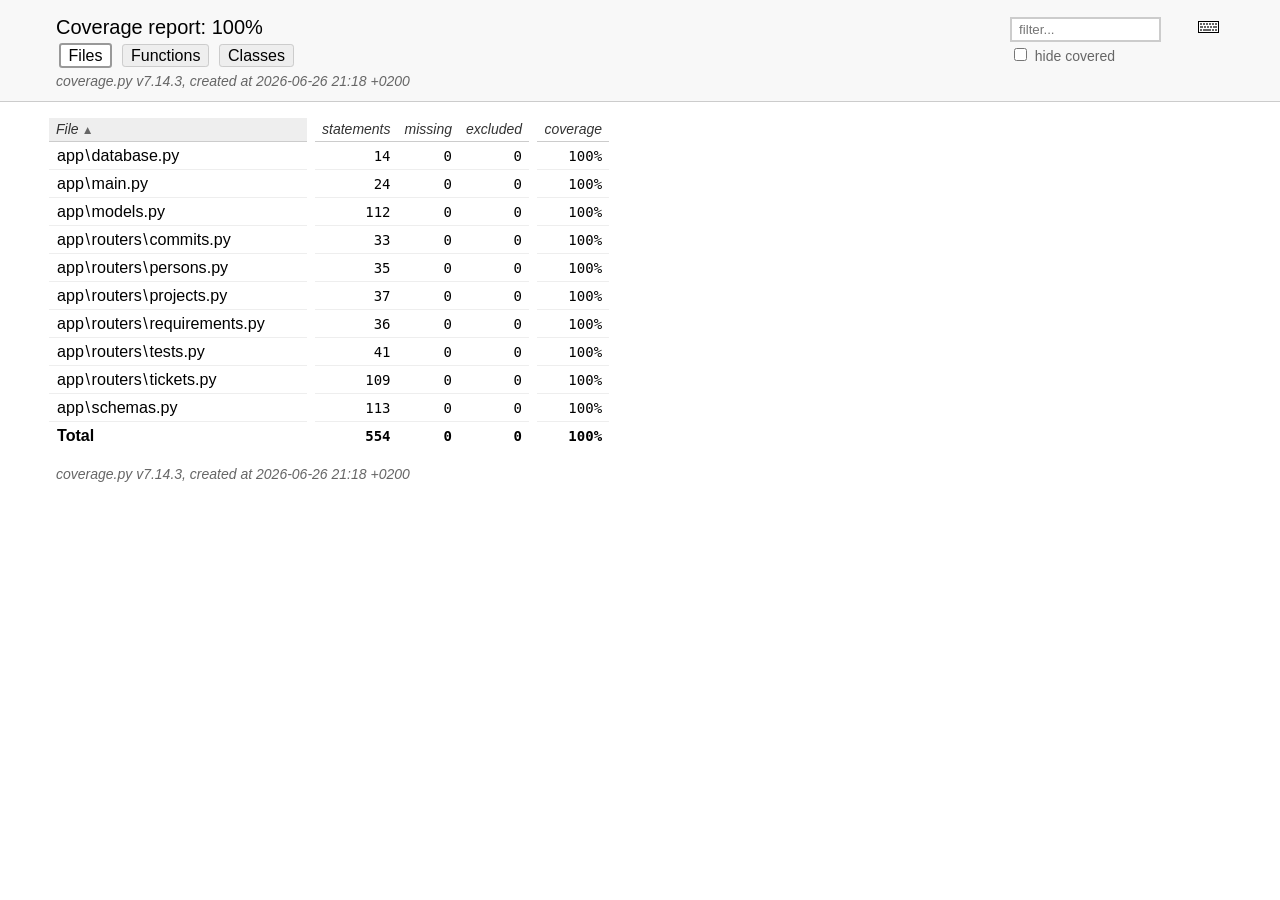
==== doc/coverage/index.html @ 74583fb6 "Run tests and update README.md" ====
<!DOCTYPE html>
<html lang="en">
<head>
    <meta http-equiv="Content-Type" content="text/html; charset=utf-8">
    <title>Coverage report</title>
    <link rel="icon" sizes="32x32" href="favicon_32_cb_c827f16f.png">
    <link rel="stylesheet" href="style_cb_0853b3de.css" type="text/css">
    <script src="coverage_html_cb_188fc9a4.js" defer></script>
</head>
<body class="indexfile">
<header>
    <div class="content">
        <h1>Coverage report:
            <span class="pc_cov">100%</span>
        </h1>
        <aside id="help_panel_wrapper">
            <input id="help_panel_state" type="checkbox">
            <label for="help_panel_state">
                <img id="keyboard_icon" src="keybd_closed_cb_900cfef5.png" alt="Show/hide keyboard shortcuts">
            </label>
            <div id="help_panel">
                <p class="legend">Shortcuts on this page</p>
                <div class="keyhelp">
                    <p>
                        <kbd>f</kbd>
                        <kbd>s</kbd>
                        <kbd>m</kbd>
                        <kbd>x</kbd>
                        <kbd>c</kbd>
                        &nbsp; change column sorting
                    </p>
                    <p>
                        <kbd>[</kbd>
                        <kbd>]</kbd>
                        &nbsp; prev/next file
                    </p>
                    <p>
                        <kbd>?</kbd> &nbsp; show/hide this help
                    </p>
                </div>
            </div>
        </aside>
        <form id="filter_container">
            <input id="filter" type="text" value="" placeholder="filter...">
            <div>
                <input id="hide100" type="checkbox" >
                <label for="hide100">hide covered</label>
            </div>
        </form>
        <h2>
                <a class="button current">Files</a>
                <a class="button" href="function_index.html">Functions</a>
                <a class="button" href="class_index.html">Classes</a>
        </h2>
        <p class="text">
            <a class="nav" href="https://coverage.readthedocs.io/en/7.14.3">coverage.py v7.14.3</a>,
            created at 2026-06-26 21:18 +0200
        </p>
    </div>
</header>
<main id="index">
    <table class="index" data-sortable>
        <thead>
            <tr class="tablehead" title="Click to sort">
                <th id="file" class="name" aria-sort="none" data-shortcut="f">File<span class="arrows"></span></th>
                <th class="spacer">&nbsp;</th>
                <th id="statements" aria-sort="none" data-default-sort-order="descending" data-shortcut="s">statements<span class="arrows"></span></th>
                <th id="missing" aria-sort="none" data-default-sort-order="descending" data-shortcut="m">missing<span class="arrows"></span></th>
                <th id="excluded" aria-sort="none" data-default-sort-order="descending" data-shortcut="x">excluded<span class="arrows"></span></th>
                <th class="spacer">&nbsp;</th>
                <th id="coverage" aria-sort="none" data-shortcut="c">coverage<span class="arrows"></span></th>
            </tr>
        </thead>
        <tbody>
            <tr class="region">
                <td class="name"><a href="z_5f5a17c013354698_database_py.html">app<span class="sep">\</span>database.py</a></td>
                <td class="spacer">&nbsp;</td>
                <td>14</td>
                <td>0</td>
                <td>0</td>
                <td class="spacer">&nbsp;</td>
                <td data-ratio="14 14">100%</td>
            </tr>
            <tr class="region">
                <td class="name"><a href="z_5f5a17c013354698_main_py.html">app<span class="sep">\</span>main.py</a></td>
                <td class="spacer">&nbsp;</td>
                <td>24</td>
                <td>0</td>
                <td>0</td>
                <td class="spacer">&nbsp;</td>
                <td data-ratio="24 24">100%</td>
            </tr>
            <tr class="region">
                <td class="name"><a href="z_5f5a17c013354698_models_py.html">app<span class="sep">\</span>models.py</a></td>
                <td class="spacer">&nbsp;</td>
                <td>112</td>
                <td>0</td>
                <td>0</td>
                <td class="spacer">&nbsp;</td>
                <td data-ratio="112 112">100%</td>
            </tr>
            <tr class="region">
                <td class="name"><a href="z_84e85958b078cc7a_commits_py.html">app<span class="sep">\</span>routers<span class="sep">\</span>commits.py</a></td>
                <td class="spacer">&nbsp;</td>
                <td>33</td>
                <td>0</td>
                <td>0</td>
                <td class="spacer">&nbsp;</td>
                <td data-ratio="33 33">100%</td>
            </tr>
            <tr class="region">
                <td class="name"><a href="z_84e85958b078cc7a_persons_py.html">app<span class="sep">\</span>routers<span class="sep">\</span>persons.py</a></td>
                <td class="spacer">&nbsp;</td>
                <td>35</td>
                <td>0</td>
                <td>0</td>
                <td class="spacer">&nbsp;</td>
                <td data-ratio="35 35">100%</td>
            </tr>
            <tr class="region">
                <td class="name"><a href="z_84e85958b078cc7a_projects_py.html">app<span class="sep">\</span>routers<span class="sep">\</span>projects.py</a></td>
                <td class="spacer">&nbsp;</td>
                <td>37</td>
                <td>0</td>
                <td>0</td>
                <td class="spacer">&nbsp;</td>
                <td data-ratio="37 37">100%</td>
            </tr>
            <tr class="region">
                <td class="name"><a href="z_84e85958b078cc7a_requirements_py.html">app<span class="sep">\</span>routers<span class="sep">\</span>requirements.py</a></td>
                <td class="spacer">&nbsp;</td>
                <td>36</td>
                <td>0</td>
                <td>0</td>
                <td class="spacer">&nbsp;</td>
                <td data-ratio="36 36">100%</td>
            </tr>
            <tr class="region">
                <td class="name"><a href="z_84e85958b078cc7a_tests_py.html">app<span class="sep">\</span>routers<span class="sep">\</span>tests.py</a></td>
                <td class="spacer">&nbsp;</td>
                <td>41</td>
                <td>0</td>
                <td>0</td>
                <td class="spacer">&nbsp;</td>
                <td data-ratio="41 41">100%</td>
            </tr>
            <tr class="region">
                <td class="name"><a href="z_84e85958b078cc7a_tickets_py.html">app<span class="sep">\</span>routers<span class="sep">\</span>tickets.py</a></td>
                <td class="spacer">&nbsp;</td>
                <td>109</td>
                <td>0</td>
                <td>0</td>
                <td class="spacer">&nbsp;</td>
                <td data-ratio="109 109">100%</td>
            </tr>
            <tr class="region">
                <td class="name"><a href="z_5f5a17c013354698_schemas_py.html">app<span class="sep">\</span>schemas.py</a></td>
                <td class="spacer">&nbsp;</td>
                <td>113</td>
                <td>0</td>
                <td>0</td>
                <td class="spacer">&nbsp;</td>
                <td data-ratio="113 113">100%</td>
            </tr>
        </tbody>
        <tfoot>
            <tr class="total">
                <td class="name">Total</td>
                <td class="spacer">&nbsp;</td>
                <td>554</td>
                <td>0</td>
                <td>0</td>
                <td class="spacer">&nbsp;</td>
                <td data-ratio="554 554">100%</td>
            </tr>
        </tfoot>
    </table>
    <p id="no_rows">
        No items found using the specified filter.
    </p>
</main>
<footer>
    <div class="content">
        <p>
            <a class="nav" href="https://coverage.readthedocs.io/en/7.14.3">coverage.py v7.14.3</a>,
            created at 2026-06-26 21:18 +0200
        </p>
    </div>
    <aside class="hidden">
        <a id="prevFileLink" class="nav" href="z_5f5a17c013354698_schemas_py.html"></a>
        <a id="nextFileLink" class="nav" href="z_5f5a17c013354698_database_py.html"></a>
        <button type="button" class="button_prev_file" data-shortcut="["></button>
        <button type="button" class="button_next_file" data-shortcut="]"></button>
        <button type="button" class="button_show_hide_help" data-shortcut="?"></button>
    </aside>
</footer>
</body>
</html>
---- doc/coverage/style_cb_0853b3de.css ----
@charset "UTF-8";
/* Licensed under the Apache License: http://www.apache.org/licenses/LICENSE-2.0 */
/* For details: https://github.com/coveragepy/coveragepy/blob/main/NOTICE.txt */
/* Don't edit this .css file. Edit the .scss file instead! */
html, body, h1, h2, h3, p, table, td, th { margin: 0; padding: 0; border: 0; font-weight: inherit; font-style: inherit; font-size: 100%; font-family: inherit; vertical-align: baseline; }

body { font-family: -apple-system, BlinkMacSystemFont, "Segoe UI", Roboto, Ubuntu, Cantarell, "Helvetica Neue", sans-serif; font-size: 1em; background: #fff; color: #000; }

@media (prefers-color-scheme: dark) { body { background: #1e1e1e; } }

@media (prefers-color-scheme: dark) { body { color: #eee; } }

html > body { font-size: 16px; }

a:active, a:focus { outline: 2px dashed #007acc; }

p { font-size: .875em; line-height: 1.4em; }

table { border-collapse: collapse; }

td { vertical-align: top; }

table tr.hidden { display: none !important; }

p#no_rows { display: none; font-size: 1.15em; font-family: -apple-system, BlinkMacSystemFont, "Segoe UI", Roboto, Ubuntu, Cantarell, "Helvetica Neue", sans-serif; }

a.nav { text-decoration: none; color: inherit; }

a.nav:hover { text-decoration: underline; color: inherit; }

.hidden { display: none; }

header { background: #f8f8f8; width: 100%; z-index: 2; border-bottom: 1px solid #ccc; }

@media (prefers-color-scheme: dark) { header { background: black; } }

@media (prefers-color-scheme: dark) { header { border-color: #333; } }

header .content { padding: 1rem 3.5rem; }

header h2 { margin-top: .5em; font-size: 1em; }

header h2 a.button { font-family: inherit; font-size: inherit; border: 1px solid; border-radius: .2em; background: #eee; color: inherit; text-decoration: none; padding: .1em .5em; margin: 1px calc(.1em + 1px); cursor: pointer; border-color: #ccc; }

@media (prefers-color-scheme: dark) { header h2 a.button { background: #333; } }

@media (prefers-color-scheme: dark) { header h2 a.button { border-color: #444; } }

header h2 a.button.current { border: 2px solid; background: #fff; border-color: #999; cursor: default; }

@media (prefers-color-scheme: dark) { header h2 a.button.current { background: #1e1e1e; } }

@media (prefers-color-scheme: dark) { header h2 a.button.current { border-color: #777; } }

header p.text { margin: .5em 0 -.5em; color: #666; font-style: italic; }

@media (prefers-color-scheme: dark) { header p.text { color: #aaa; } }

header.sticky { position: fixed; left: 0; right: 0; height: 2.5em; }

header.sticky .text { display: none; }

header.sticky h1, header.sticky h2 { font-size: 1em; margin-top: 0; display: inline-block; }

header.sticky .content { padding: 0.5rem 3.5rem; }

header.sticky .content p { font-size: 1em; }

header.sticky ~ #source { padding-top: 6.5em; }

main { position: relative; z-index: 1; }

footer { margin: 1rem 3.5rem; }

footer .content { padding: 0; color: #666; font-style: italic; }

@media (prefers-color-scheme: dark) { footer .content { color: #aaa; } }

#index { margin: 1rem 0 0 3.5rem; }

h1 { font-size: 1.25em; display: inline-block; }

#filter_container { float: right; margin: 0 2em 0 0; line-height: 1.66em; }

#filter_container #filter { width: 10em; padding: 0.2em 0.5em; border: 2px solid #ccc; background: #fff; color: #000; }

@media (prefers-color-scheme: dark) { #filter_container #filter { border-color: #444; } }

@media (prefers-color-scheme: dark) { #filter_container #filter { background: #1e1e1e; } }

@media (prefers-color-scheme: dark) { #filter_container #filter { color: #eee; } }

#filter_container #filter:focus { border-color: #007acc; }

#filter_container :disabled ~ label { color: #ccc; }

@media (prefers-color-scheme: dark) { #filter_container :disabled ~ label { color: #444; } }

#filter_container label { font-size: .875em; color: #666; }

@media (prefers-color-scheme: dark) { #filter_container label { color: #aaa; } }

header button { font-family: inherit; font-size: inherit; border: 1px solid; border-radius: .2em; background: #eee; color: inherit; text-decoration: none; padding: .1em .5em; margin: 1px calc(.1em + 1px); cursor: pointer; border-color: #ccc; }

@media (prefers-color-scheme: dark) { header button { background: #333; } }

@media (prefers-color-scheme: dark) { header button { border-color: #444; } }

header button:active, header button:focus { outline: 2px dashed #007acc; }

header button.run { background: #eeffee; }

@media (prefers-color-scheme: dark) { header button.run { background: #373d29; } }

header button.run.show_run { background: #dfd; border: 2px solid #00dd00; margin: 0 .1em; }

@media (prefers-color-scheme: dark) { header button.run.show_run { background: #373d29; } }

header button.mis { background: #ffeeee; }

@media (prefers-color-scheme: dark) { header button.mis { background: #4b1818; } }

header button.mis.show_mis { background: #fdd; border: 2px solid #ff0000; margin: 0 .1em; }

@media (prefers-color-scheme: dark) { header button.mis.show_mis { background: #4b1818; } }

header button.exc { background: #f7f7f7; }

@media (prefers-color-scheme: dark) { header button.exc { background: #333; } }

header button.exc.show_exc { background: #eee; border: 2px solid #808080; margin: 0 .1em; }

@media (prefers-color-scheme: dark) { header button.exc.show_exc { background: #333; } }

header button.par { background: #ffffd5; }

@media (prefers-color-scheme: dark) { header button.par { background: #650; } }

header button.par.show_par { background: #ffa; border: 2px solid #bbbb00; margin: 0 .1em; }

@media (prefers-color-scheme: dark) { header button.par.show_par { background: #650; } }

#help_panel, #source p .annotate.long { display: none; position: absolute; z-index: 999; background: #ffffcc; border: 1px solid #888; border-radius: .2em; color: #333; padding: .25em .5em; }

#source p .annotate.long { white-space: normal; float: right; top: 1.75em; right: 1em; height: auto; }

#help_panel_wrapper { float: right; position: relative; }

#keyboard_icon { margin: 5px; }

#help_panel_state { display: none; }

#help_panel { top: 25px; right: 0; padding: .75em; border: 1px solid #883; color: #333; }

#help_panel .keyhelp p { margin-top: .75em; }

#help_panel .legend { font-style: italic; margin-bottom: 1em; }

.indexfile #help_panel { width: 25em; }

.pyfile #help_panel { width: 18em; }

#help_panel_state:checked ~ #help_panel { display: block; }

kbd { border: 1px solid black; border-color: #888 #333 #333 #888; padding: .1em .35em; font-family: SFMono-Regular, Menlo, Monaco, Consolas, monospace; font-weight: bold; background: #eee; border-radius: 3px; }

.sep { padding: 0 .1em; }

#source { padding: 1em 0 1em 3.5rem; font-family: SFMono-Regular, Menlo, Monaco, Consolas, monospace; }

#source p { position: relative; white-space: pre; }

#source p * { box-sizing: border-box; }

#source p .n { float: left; text-align: right; width: 3.5rem; box-sizing: border-box; margin-left: -3.5rem; padding-right: 1em; color: #999; user-select: none; }

@media (prefers-color-scheme: dark) { #source p .n { color: #777; } }

#source p .n.highlight { background: #ffdd00; }

#source p .n a { scroll-margin-top: 6em; text-decoration: none; color: #999; }

@media (prefers-color-scheme: dark) { #source p .n a { color: #777; } }

#source p .n a:hover { text-decoration: underline; color: #999; }

@media (prefers-color-scheme: dark) { #source p .n a:hover { color: #777; } }

#source p .t { display: inline-block; width: 100%; box-sizing: border-box; margin-left: -.5em; padding-left: 0.3em; border-left: 0.2em solid #fff; }

@media (prefers-color-scheme: dark) { #source p .t { border-color: #1e1e1e; } }

#source p .t:hover { background: #f2f2f2; }

@media (prefers-color-scheme: dark) { #source p .t:hover { background: #282828; } }

#source p .t:hover ~ .r .annotate.long { display: block; }

#source p .t .com { color: #008000; font-style: italic; line-height: 1px; }

@media (prefers-color-scheme: dark) { #source p .t .com { color: #6a9955; } }

#source p .t .key { font-weight: bold; line-height: 1px; }

#source p .t .str, #source p .t .fst { color: #0451a5; }

@media (prefers-color-scheme: dark) { #source p .t .str, #source p .t .fst { color: #9cdcfe; } }

#source p.mis .t { border-left: 0.2em solid #ff0000; }

#source p.mis.show_mis .t { background: #fdd; }

@media (prefers-color-scheme: dark) { #source p.mis.show_mis .t { background: #4b1818; } }

#source p.mis.show_mis .t:hover { background: #f2d2d2; }

@media (prefers-color-scheme: dark) { #source p.mis.show_mis .t:hover { background: #532323; } }

#source p.mis.mis2 .t { border-left: 0.2em dotted #ff0000; }

#source p.mis.mis2.show_mis .t { background: #ffeeee; }

@media (prefers-color-scheme: dark) { #source p.mis.mis2.show_mis .t { background: #351b1b; } }

#source p.mis.mis2.show_mis .t:hover { background: #f2d2d2; }

@media (prefers-color-scheme: dark) { #source p.mis.mis2.show_mis .t:hover { background: #532323; } }

#source p.run .t { border-left: 0.2em solid #00dd00; }

#source p.run.show_run .t { background: #dfd; }

@media (prefers-color-scheme: dark) { #source p.run.show_run .t { background: #373d29; } }

#source p.run.show_run .t:hover { background: #d2f2d2; }

@media (prefers-color-scheme: dark) { #source p.run.show_run .t:hover { background: #404633; } }

#source p.run.run2 .t { border-left: 0.2em dotted #00dd00; }

#source p.run.run2.show_run .t { background: #eeffee; }

@media (prefers-color-scheme: dark) { #source p.run.run2.show_run .t { background: #2b2e24; } }

#source p.run.run2.show_run .t:hover { background: #d2f2d2; }

@media (prefers-color-scheme: dark) { #source p.run.run2.show_run .t:hover { background: #404633; } }

#source p.exc .t { border-left: 0.2em solid #808080; }

#source p.exc.show_exc .t { background: #eee; }

@media (prefers-color-scheme: dark) { #source p.exc.show_exc .t { background: #333; } }

#source p.exc.show_exc .t:hover { background: #e2e2e2; }

@media (prefers-color-scheme: dark) { #source p.exc.show_exc .t:hover { background: #3c3c3c; } }

#source p.exc.exc2 .t { border-left: 0.2em dotted #808080; }

#source p.exc.exc2.show_exc .t { background: #f7f7f7; }

@media (prefers-color-scheme: dark) { #source p.exc.exc2.show_exc .t { background: #292929; } }

#source p.exc.exc2.show_exc .t:hover { background: #e2e2e2; }

@media (prefers-color-scheme: dark) { #source p.exc.exc2.show_exc .t:hover { background: #3c3c3c; } }

#source p.par .t { border-left: 0.2em solid #bbbb00; }

#source p.par.show_par .t { background: #ffa; }

@media (prefers-color-scheme: dark) { #source p.par.show_par .t { background: #650; } }

#source p.par.show_par .t:hover { background: #f2f2a2; }

@media (prefers-color-scheme: dark) { #source p.par.show_par .t:hover { background: #6d5d0c; } }

#source p.par.par2 .t { border-left: 0.2em dotted #bbbb00; }

#source p.par.par2.show_par .t { background: #ffffd5; }

@media (prefers-color-scheme: dark) { #source p.par.par2.show_par .t { background: #423a0f; } }

#source p.par.par2.show_par .t:hover { background: #f2f2a2; }

@media (prefers-color-scheme: dark) { #source p.par.par2.show_par .t:hover { background: #6d5d0c; } }

#source p .r { position: absolute; top: 0; right: 2.5em; font-family: -apple-system, BlinkMacSystemFont, "Segoe UI", Roboto, Ubuntu, Cantarell, "Helvetica Neue", sans-serif; }

#source p .annotate { font-family: -apple-system, BlinkMacSystemFont, "Segoe UI", Roboto, Ubuntu, Cantarell, "Helvetica Neue", sans-serif; color: #666; padding-right: .5em; }

@media (prefers-color-scheme: dark) { #source p .annotate { color: #ddd; } }

#source p .annotate.short:hover ~ .long { display: block; }

#source p .annotate.long { width: 30em; right: 2.5em; }

#source p input { display: none; }

#source p input ~ .r label.ctx { cursor: pointer; border-radius: .25em; }

#source p input ~ .r label.ctx::before { content: "▶ "; }

#source p input ~ .r label.ctx:hover { background: #e8f4ff; color: #666; }

@media (prefers-color-scheme: dark) { #source p input ~ .r label.ctx:hover { background: #0f3a42; } }

@media (prefers-color-scheme: dark) { #source p input ~ .r label.ctx:hover { color: #aaa; } }

#source p input:checked ~ .r label.ctx { background: #d0e8ff; color: #666; border-radius: .75em .75em 0 0; padding: 0 .5em; margin: -.25em 0; }

@media (prefers-color-scheme: dark) { #source p input:checked ~ .r label.ctx { background: #056; } }

@media (prefers-color-scheme: dark) { #source p input:checked ~ .r label.ctx { color: #aaa; } }

#source p input:checked ~ .r label.ctx::before { content: "▼ "; }

#source p input:checked ~ .ctxs { padding: .25em .5em; overflow-y: scroll; max-height: 10.5em; }

#source p label.ctx { color: #999; display: inline-block; padding: 0 .5em; font-size: .8333em; }

@media (prefers-color-scheme: dark) { #source p label.ctx { color: #777; } }

#source p .ctxs { display: block; max-height: 0; overflow-y: hidden; transition: all .2s; padding: 0 .5em; font-family: -apple-system, BlinkMacSystemFont, "Segoe UI", Roboto, Ubuntu, Cantarell, "Helvetica Neue", sans-serif; white-space: nowrap; background: #d0e8ff; border-radius: .25em; margin-right: 1.75em; text-align: right; }

@media (prefers-color-scheme: dark) { #source p .ctxs { background: #056; } }

#index { font-family: SFMono-Regular, Menlo, Monaco, Consolas, monospace; font-size: 0.875em; }

#index table.index { margin-left: -.5em; }

#index td, #index th { text-align: right; vertical-align: baseline; padding: .25em .5em; border-bottom: 1px solid #eee; }

@media (prefers-color-scheme: dark) { #index td, #index th { border-color: #333; } }

#index td.name, #index th.name { text-align: left; width: auto; font-family: -apple-system, BlinkMacSystemFont, "Segoe UI", Roboto, Ubuntu, Cantarell, "Helvetica Neue", sans-serif; min-width: 15em; }

#index td.left, #index th.left { text-align: left; }

#index td.spacer, #index th.spacer { border: none; padding: 0; }

#index td.spacer:hover, #index th.spacer:hover { background: inherit; }

#index th { font-family: -apple-system, BlinkMacSystemFont, "Segoe UI", Roboto, Ubuntu, Cantarell, "Helvetica Neue", sans-serif; font-style: italic; color: #333; border-color: #ccc; cursor: pointer; }

@media (prefers-color-scheme: dark) { #index th { color: #ddd; } }

@media (prefers-color-scheme: dark) { #index th { border-color: #444; } }

#index th:hover { background: #eee; }

@media (prefers-color-scheme: dark) { #index th:hover { background: #333; } }

#index th .arrows { color: #666; font-size: 85%; font-family: sans-serif; font-style: normal; pointer-events: none; }

#index th[aria-sort="ascending"], #index th[aria-sort="descending"] { white-space: nowrap; background: #eee; padding-left: .5em; }

@media (prefers-color-scheme: dark) { #index th[aria-sort="ascending"], #index th[aria-sort="descending"] { background: #333; } }

#index th[aria-sort="ascending"] .arrows::after { content: " ▲"; }

#index th[aria-sort="descending"] .arrows::after { content: " ▼"; }

#index tr.grouphead th { cursor: default; font-style: normal; border-color: #999; }

@media (prefers-color-scheme: dark) { #index tr.grouphead th { border-color: #777; } }

#index td.name { font-size: 1.15em; }

#index td.name a { text-decoration: none; color: inherit; }

#index td.name .no-noun { font-style: italic; }

#index tr.total td, #index tr.total_dynamic td { font-weight: bold; border-bottom: none; }

#index tr.region:hover { background: #eee; }

@media (prefers-color-scheme: dark) { #index tr.region:hover { background: #333; } }

#index tr.region:hover td.name { text-decoration: underline; color: inherit; }

#scroll_marker { position: fixed; z-index: 3; right: 0; top: 0; width: 16px; height: 100%; background: #fff; border-left: 1px solid #eee; will-change: transform; }

@media (prefers-color-scheme: dark) { #scroll_marker { background: #1e1e1e; } }

@media (prefers-color-scheme: dark) { #scroll_marker { border-color: #333; } }

#scroll_marker .marker { background: #ccc; position: absolute; min-height: 3px; width: 100%; }

@media (prefers-color-scheme: dark) { #scroll_marker .marker { background: #444; } }
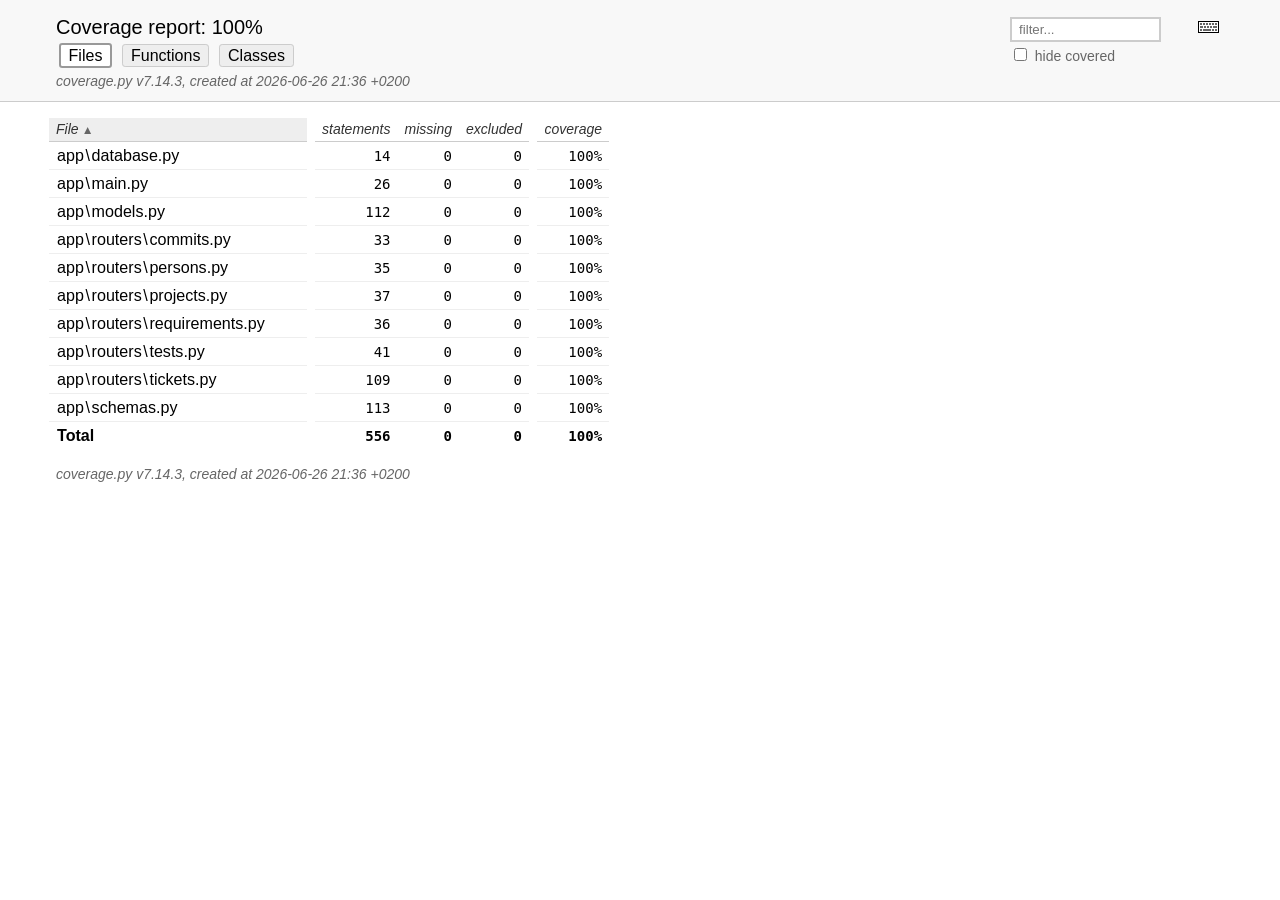
==== commit 8dfd64d0: "Fix tests warngings" ====
--- a/doc/coverage/index.html
+++ b/doc/coverage/index.html
@@ -54,7 +54,7 @@
         </h2>
         <p class="text">
             <a class="nav" href="https://coverage.readthedocs.io/en/7.14.3">coverage.py v7.14.3</a>,
-            created at 2026-06-26 21:18 +0200
+            created at 2026-06-26 21:36 +0200
         </p>
     </div>
 </header>
@@ -84,11 +84,11 @@
             <tr class="region">
                 <td class="name"><a href="z_5f5a17c013354698_main_py.html">app<span class="sep">\</span>main.py</a></td>
                 <td class="spacer">&nbsp;</td>
-                <td>24</td>
+                <td>26</td>
                 <td>0</td>
                 <td>0</td>
                 <td class="spacer">&nbsp;</td>
-                <td data-ratio="24 24">100%</td>
+                <td data-ratio="26 26">100%</td>
             </tr>
             <tr class="region">
                 <td class="name"><a href="z_5f5a17c013354698_models_py.html">app<span class="sep">\</span>models.py</a></td>
@@ -167,11 +167,11 @@
             <tr class="total">
                 <td class="name">Total</td>
                 <td class="spacer">&nbsp;</td>
-                <td>554</td>
+                <td>556</td>
                 <td>0</td>
                 <td>0</td>
                 <td class="spacer">&nbsp;</td>
-                <td data-ratio="554 554">100%</td>
+                <td data-ratio="556 556">100%</td>
             </tr>
         </tfoot>
     </table>
@@ -183,7 +183,7 @@
     <div class="content">
         <p>
             <a class="nav" href="https://coverage.readthedocs.io/en/7.14.3">coverage.py v7.14.3</a>,
-            created at 2026-06-26 21:18 +0200
+            created at 2026-06-26 21:36 +0200
         </p>
     </div>
     <aside class="hidden">
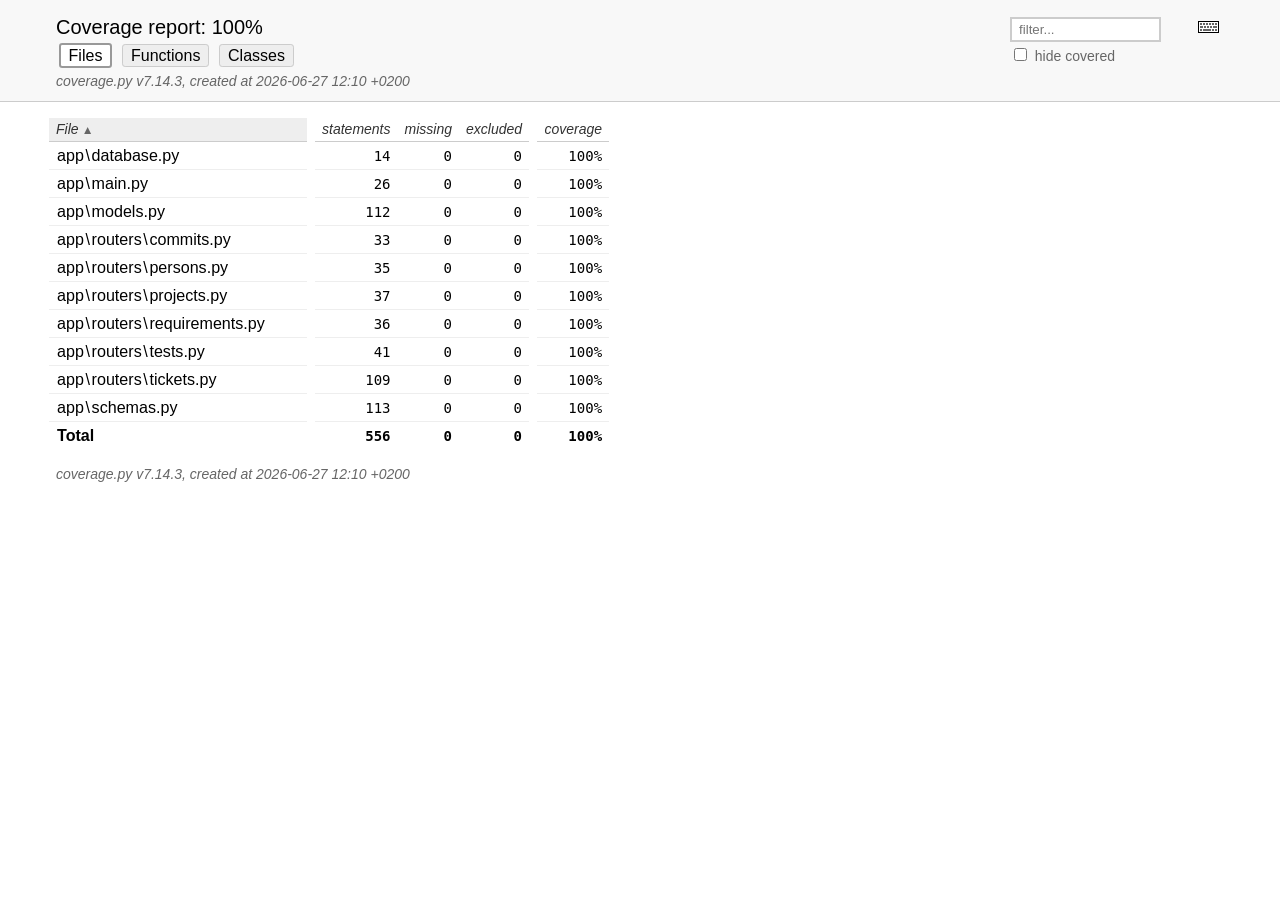
==== commit bcc640f8: "Use hand cursor" ====
--- a/doc/coverage/index.html
+++ b/doc/coverage/index.html
@@ -54,7 +54,7 @@
         </h2>
         <p class="text">
             <a class="nav" href="https://coverage.readthedocs.io/en/7.14.3">coverage.py v7.14.3</a>,
-            created at 2026-06-26 21:36 +0200
+            created at 2026-06-27 12:10 +0200
         </p>
     </div>
 </header>
@@ -183,7 +183,7 @@
     <div class="content">
         <p>
             <a class="nav" href="https://coverage.readthedocs.io/en/7.14.3">coverage.py v7.14.3</a>,
-            created at 2026-06-26 21:36 +0200
+            created at 2026-06-27 12:10 +0200
         </p>
     </div>
     <aside class="hidden">
